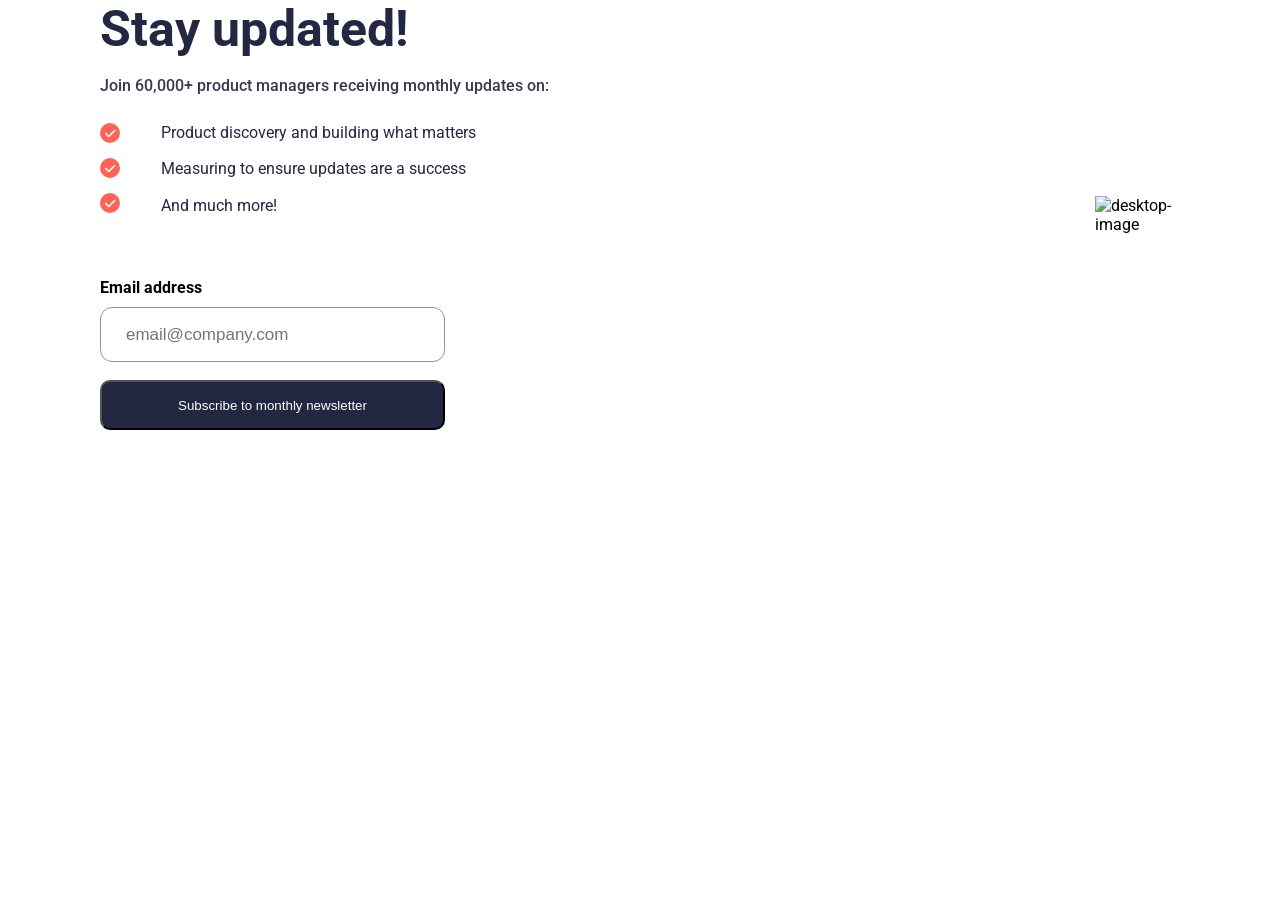
==== index.html @ 465af03c "index html and css moved" ====
<!DOCTYPE html>
<html lang="en">
<head>
  <meta charset="UTF-8">
  <meta name="viewport" content="width=device-width, initial-scale=1.0">
  <link rel="icon" type="image/png" sizes="32x32" href="./assets/images/favicon-32x32.png">

  <link rel="stylesheet" href="https://cdnjs.cloudflare.com/ajax/libs/font-awesome/6.4.2/css/all.min.css" />
  <title>Frontend Mentor | Newsletter sign-up form with success message</title>
  <link rel="preconnect" href="https://fonts.googleapis.com">
  <link rel="preconnect" href="https://fonts.gstatic.com" crossorigin>
  <link href="https://fonts.googleapis.com/css2?family=Roboto:wght@400;700&display=swap" rel="stylesheet">

  <link rel="stylesheet" href="style.css">

</head>
<body>
  <main class="main__content">
    
    <div class="main__content--image2">
      <img src="../assets/images/illustration-sign-up-mobile.svg" alt="mobile-image">
    </div>

    <div class="main__content--notes">
      <h1 class="main__content--update">Stay updated!</h1>

      <p class="main__content--note">Join 60,000+ product managers receiving monthly updates on:</p>
  
      <div class="container">
        <div class="container-round">
          <div class="round-one"><i class="fa fa-check check-center" aria-hidden="true"></i></div>
          <div class="round-two"><i class="fa fa-check check-center" aria-hidden="true"></i></div>
          <div class="round-three"><i class="fa fa-check check-center" aria-hidden="true"></i></div>
        </div>
        <div class="container-paragraph">
          <p class="container-product">Product discovery and building what matters</p>
          <p class="container-measure">Measuring to ensure updates are a success</p>
          <p class="container-more">And much more!</p>
        </div>
      </div><br><br>
  
      <form action="Email address">
        <label for="Email address" class="mail">Email address <br>
          <input type="Email" name="Email address" id="Email address" placeholder="email@company.com" class="Email">
        </label>
        </form>
  
        <button type="submit">Subscribe to monthly newsletter</button>
       
      </div>
      
    </div>

    <div class="main__content--image">
      <img src="../assets/images/illustration-sign-up-desktop.svg" alt="desktop-image">
    </div>
  </main>
</body>
</html>
---- style.css ----
* {
  box-sizing: border-box;
  margin: 0;
  padding: 0;
}

body {
  font-size: 16px;
  font-family: "Roboto", sans-serif;
  width: 100%;
  height: 100vh;
}

.main__content {
  width: 100%;
  max-width: 1200px;
  margin: 0 auto;
}

.main__content--notes {
  margin: 10px 0 10px 30px;
}

.main__content--image2 {
  visibility: visible;
  position: static;
}

.main__content--image {
  visibility: hidden;
  position: fixed;
}

.main__content--update {
  font-weight: 700;
  font-size: 35px;
  color: hsl(234, 29%, 20%);
}

.main__content--note {
  padding: 15px 0;
  font-size: 1rem;
  line-height: 25px;
  font-weight: 500;
  color: hsl(234, 29%, 20%);
}

.container {
  font-size: 1rem;
  color: hsl(234, 29%, 20%);
  display: flex;
  vertical-align: middle;
  padding: 20px 0;
  font-size: 0.9rem;
}

.round-one {
  width: 20px;
  height: 20px;
  border-radius: 50%;
  background-color: hsl(4, 100%, 67%);
  vertical-align: middle;
  margin-bottom: 30px;
  text-align: center;
  color: white;
}

.round-two {
  width: 20px;
  height: 20px;
  border-radius: 50%;
  background-color: hsl(4, 100%, 67%);
  vertical-align: middle;
  margin-bottom: 30px;
  text-align: center;
  color: white;
}

.round-three {
  width: 20px;
  height: 20px;
  border-radius: 50%;
  background-color: hsl(4, 100%, 67%);
  vertical-align: middle;
  text-align: center;
  color: white;
}

.check-center {
  text-align: center;
  font-size: 12px;
}

.container-round {
  vertical-align: middle;
}

.container-paragraph {
  vertical-align: middle;
  padding-left: 14px;
}

.container-product {
  padding-bottom: 33px;
}

.container-measure {
  padding-bottom: 32px;
}

.container-more {
  padding-bottom: 8px;
  vertical-align: middle;
}

.mail {
  font-weight: 600;
}

.Email {
  width: 300px;
  margin: 10px 0;
  padding: 8px 25px;
  height: 50px;
  border-style: none;
  border: 1px solid hsl(231, 7%, 60%);
  border-radius: 12px;
  color: hsl(231, 7%, 60%);
  cursor: pointer;
}

button {
  width: 300px;
  height: 45px;
  margin-top: 8px;
  border-radius: 10px;
  background-color: hsl(234, 29%, 20%);
  color: hsl(0, 0%, 100%);
  cursor: pointer;
}

button:active {
  background-color: hsl(4, 100%, 67%);
  transition: all 0.2s ease-out;
}

@media (min-width: 761px) {
  body {
    font-size: 16px;
    font-family: "Roboto", sans-serif;
    width: 100%;
    height: 100vh;
  }

  .main__content {
    display: flex;
    flex-direction: row;
    flex-wrap: nowrap;
    width: 100%;
    justify-content: space-between;
    align-items: center;
  }

  .main__content--image2 {
    visibility: hidden;
    position: fixed;
  }

  .main__content--image {
    visibility: visible;
    position: static;
    margin: 10px 50px;
  }

  .main__content--notes {
    margin: 0 0 0 60px;
    display: inline-block;
    width: 100%;
  }

  .main__content--update {
    font-weight: bold;
    font-size: 50px;
    color: hsl(234, 29%, 20%);
  }

  .main__content--note {
    color: hsl(235, 18%, 26%);
    font-size: 1rem;
  }

  .container {
    font-size: 1rem;
    color: hsl(234, 29%, 20%);
    display: flex;
    padding: 10px 0;
    width: 100%;
  }

  .round-one {
    width: 20px;
    height: 20px;
    border-radius: 50%;
    background-color: hsl(4, 100%, 67%);
    vertical-align: middle;
    margin-bottom: 35px;
    text-align: center;
    color: white;
  }

  .round-two {
    width: 20px;
    height: 20px;
    border-radius: 50%;
    background-color: hsl(4, 100%, 67%);
    vertical-align: middle;
    margin-bottom: 35px;
    text-align: center;
    color: white;
  }

  .round-three {
    width: 20px;
    height: 20px;
    border-radius: 50%;
    background-color: hsl(4, 100%, 67%);
    vertical-align: middle;
    text-align: center;
    color: white;
  }

  .check-center {
    text-align: center;
    font-size: 12px;
  }

  .container-round {
    width: 5%;
  }

  .container-paragraph {
    vertical-align: top;
    padding-left: 14px;
    width: 85%;
    padding-bottom: 15px;
  }

  .container-product {
    margin-bottom: 4px;
    padding-bottom: 13px;
  }

  .container-measure {
    margin-bottom: 10px;
    padding-bottom: 13px;
  }

  .container-more {
    padding-bottom: 0;
    margin-bottom: 0;
  }

  .mail {
    font-weight: 700;
    padding-bottom: 30px;
  }

  .Email {
    margin: 10px 0;
    padding: 8px 25px;
    width: 345px;
    height: 55px;
    border-style: none;
    border: 1px solid hsl(231, 7%, 60%);
    border-radius: 12px;
    color: hsl(231, 7%, 60%);
    cursor: pointer;
    font-size: 17px;
  }

  button {
    height: 50px;
    width: 345px;
    margin-top: 8px;
    border-radius: 10px;
    background-color: hsl(234, 29%, 20%);
    color: hsl(0, 0%, 100%);
    cursor: pointer;
  }

  button:hover,
  button:active {
    background-color: hsl(4, 100%, 67%);
    transition: all 0.3s ease-in ease-in;
  }
}

@media (min-width: 970px) {
  .container {
    font-size: 1rem;
    color: hsl(234, 29%, 20%);
    display: flex;
    padding: 10px 0;
    width: 100%;
  }

  .round-one {
    width: 20px;
    height: 20px;
    border-radius: 50%;
    background-color: hsl(4, 100%, 67%);
    vertical-align: middle;
    margin-bottom: 15px;
  }

  .round-two {
    width: 20px;
    height: 20px;
    border-radius: 50%;
    background-color: hsl(4, 100%, 67%);
    vertical-align: middle;
    margin-bottom: 15px;
  }

  .round-three {
    width: 20px;
    height: 20px;
    border-radius: 50%;
    background-color: hsl(4, 100%, 67%);
    vertical-align: middle;
  }

  .check-center {
    text-align: center;
    font-size: 12px;
  }

  .container-round {
    width: 5%;
  }

  .container-paragraph {
    vertical-align: top;
    padding-left: 14px;
    width: 85%;
    padding-bottom: 15px;
  }

  .container-product {
    margin-bottom: 4px;
    padding-bottom: 13px;
  }

  .container-measure {
    margin-bottom: 5px;
    padding-bottom: 13px;
  }

  .container-more {
    padding-bottom: 0;
    margin-bottom: 0;
  }
}
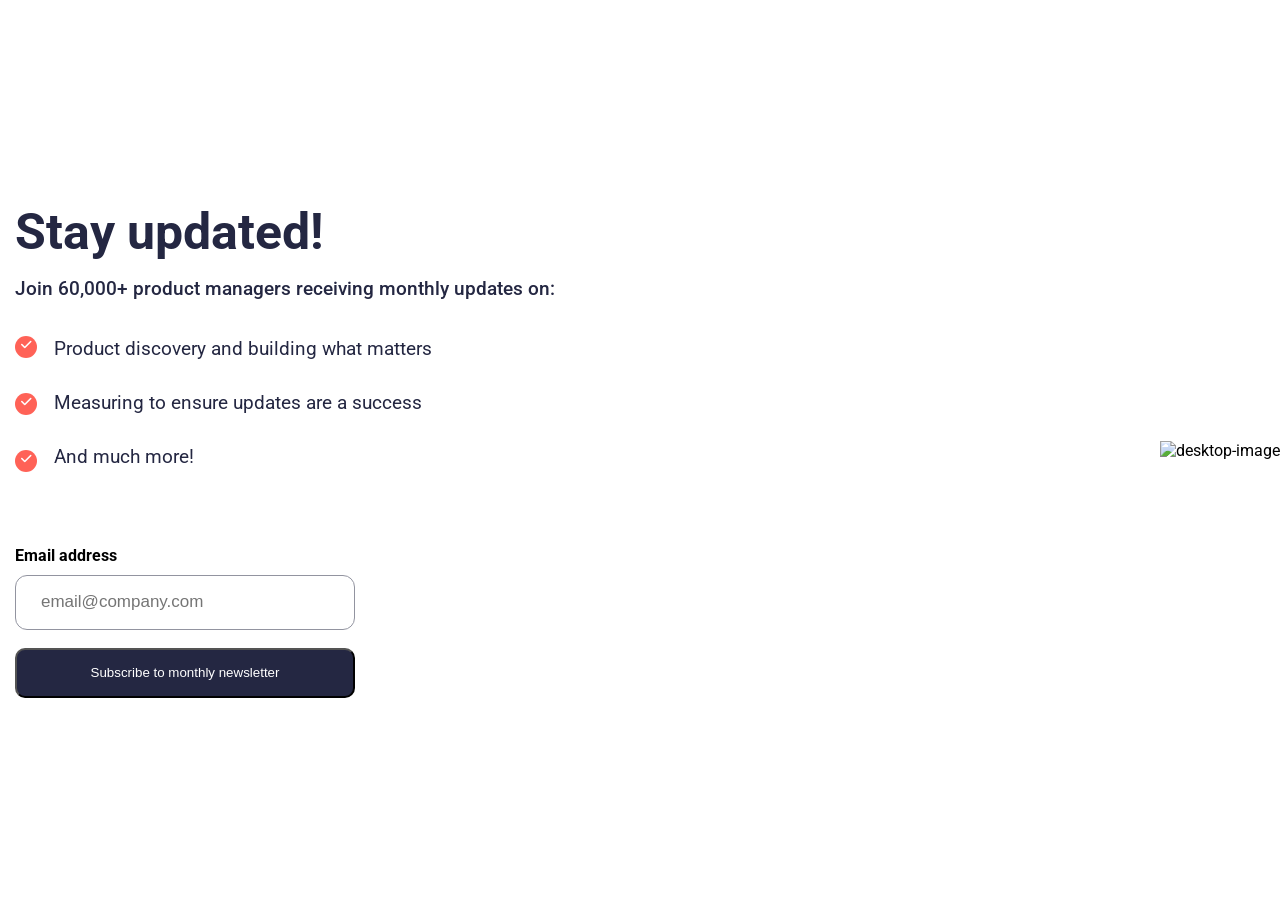
==== commit 462a84a1: "responsive design" ====
--- a/index.html
+++ b/index.html
@@ -1,59 +1,97 @@
 <!DOCTYPE html>
 <html lang="en">
-<head>
-  <meta charset="UTF-8">
-  <meta name="viewport" content="width=device-width, initial-scale=1.0">
-  <link rel="icon" type="image/png" sizes="32x32" href="./assets/images/favicon-32x32.png">
+  <head>
+    <meta charset="UTF-8" />
+    <meta name="viewport" content="width=device-width, initial-scale=1.0" />
+    <link
+      rel="icon"
+      type="image/png"
+      sizes="32x32"
+      href="./assets/images/favicon-32x32.png"
+    />
 
-  <link rel="stylesheet" href="https://cdnjs.cloudflare.com/ajax/libs/font-awesome/6.4.2/css/all.min.css" />
-  <title>Frontend Mentor | Newsletter sign-up form with success message</title>
-  <link rel="preconnect" href="https://fonts.googleapis.com">
-  <link rel="preconnect" href="https://fonts.gstatic.com" crossorigin>
-  <link href="https://fonts.googleapis.com/css2?family=Roboto:wght@400;700&display=swap" rel="stylesheet">
+    <link
+      rel="stylesheet"
+      href="https://cdnjs.cloudflare.com/ajax/libs/font-awesome/6.4.2/css/all.min.css"
+    />
+    <title>
+      Frontend Mentor | Newsletter sign-up form with success message
+    </title>
+    <link rel="preconnect" href="https://fonts.googleapis.com" />
+    <link rel="preconnect" href="https://fonts.gstatic.com" crossorigin />
+    <link
+      href="https://fonts.googleapis.com/css2?family=Roboto:wght@400;700&display=swap"
+      rel="stylesheet"
+    />
 
-  <link rel="stylesheet" href="style.css">
+    <link rel="stylesheet" href="style.css" />
+  </head>
+  <body>
+    <main class="main__content">
+      <div class="main__content--image2">
+        <img
+          src="../assets/images/illustration-sign-up-mobile.svg"
+          alt="mobile-image"
+        />
+      </div>
 
-</head>
-<body>
-  <main class="main__content">
-    
-    <div class="main__content--image2">
-      <img src="../assets/images/illustration-sign-up-mobile.svg" alt="mobile-image">
-    </div>
+      <div class="main__content--notes">
+        <!-- <div class="main--notes"> -->
+          <h1 class="main__content--update">Stay updated!</h1>
 
-    <div class="main__content--notes">
-      <h1 class="main__content--update">Stay updated!</h1>
+          <p class="main__content--note">
+            Join 60,000+ product managers receiving monthly updates on:
+          </p>
 
-      <p class="main__content--note">Join 60,000+ product managers receiving monthly updates on:</p>
-  
-      <div class="container">
-        <div class="container-round">
-          <div class="round-one"><i class="fa fa-check check-center" aria-hidden="true"></i></div>
-          <div class="round-two"><i class="fa fa-check check-center" aria-hidden="true"></i></div>
-          <div class="round-three"><i class="fa fa-check check-center" aria-hidden="true"></i></div>
+          <div class="container">
+            <div class="container-round">
+              <div class="round-one">
+                <i class="fa fa-check check-center" aria-hidden="true"></i>
+              </div>
+              <div class="round-two">
+                <i class="fa fa-check check-center" aria-hidden="true"></i>
+              </div>
+              <div class="round-three">
+                <i class="fa fa-check check-center" aria-hidden="true"></i>
+              </div>
+            </div>
+            <div class="container-paragraph">
+              <p class="container-product">
+                Product discovery and building what matters
+              </p>
+              <p class="container-measure">
+                Measuring to ensure updates are a success
+              </p>
+              <p class="container-more">And much more!</p>
+            </div>
+          </div>
+          <br /><br />
+        <!-- </div> -->
+
+        <form action="Email address">
+          <label for="Email address" class="mail"
+            >Email address <br />
+            <input
+              type="Email"
+              name="Email address"
+              id="Email address"
+              placeholder="email@company.com"
+              class="Email"
+              required
+            />
+          </label>
+        </form>
+        <div class="sub-btn">
+          <button type="submit">Subscribe to monthly newsletter</button>
         </div>
-        <div class="container-paragraph">
-          <p class="container-product">Product discovery and building what matters</p>
-          <p class="container-measure">Measuring to ensure updates are a success</p>
-          <p class="container-more">And much more!</p>
-        </div>
-      </div><br><br>
-  
-      <form action="Email address">
-        <label for="Email address" class="mail">Email address <br>
-          <input type="Email" name="Email address" id="Email address" placeholder="email@company.com" class="Email">
-        </label>
-        </form>
-  
-        <button type="submit">Subscribe to monthly newsletter</button>
-       
       </div>
-      
-    </div>
 
-    <div class="main__content--image">
-      <img src="../assets/images/illustration-sign-up-desktop.svg" alt="desktop-image">
-    </div>
-  </main>
-</body>
-</html>+      <div class="main__content--image">
+        <img
+          src="../assets/images/illustration-sign-up-desktop.svg"
+          alt="desktop-image"
+        />
+      </div>
+    </main>
+  </body>
+</html>
--- a/style.css
+++ b/style.css
@@ -3,120 +3,93 @@
   margin: 0;
   padding: 0;
 }
-
 body {
   font-size: 16px;
   font-family: "Roboto", sans-serif;
   width: 100%;
-  height: 100vh;
+  height: 100dvh;
+  /* margin-top: 10px; */
 }
-
 .main__content {
   width: 100%;
   max-width: 1200px;
   margin: 0 auto;
+  height: 100dvh;
+  display: flex;
+  flex-direction: column;
+  justify-content: center;
+  align-items: center;
 }
-
 .main__content--notes {
-  margin: 10px 0 10px 30px;
+  display: flex;
+  flex-direction: column;
+  justify-content: center;
+  align-items: center;
+  /* width: 100%;
+  max-width: 380px;
+  margin: 10px auto; */
 }
-
 .main__content--image2 {
   visibility: visible;
-  position: static;
+  width: 100%;
+  text-align: center;
 }
-
 .main__content--image {
   visibility: hidden;
   position: fixed;
 }
-
 .main__content--update {
   font-weight: 700;
   font-size: 35px;
   color: hsl(234, 29%, 20%);
 }
-
 .main__content--note {
   padding: 15px 0;
+  text-align: center;
   font-size: 1rem;
   line-height: 25px;
   font-weight: 500;
   color: hsl(234, 29%, 20%);
 }
-
 .container {
   font-size: 1rem;
   color: hsl(234, 29%, 20%);
-  display: flex;
-  vertical-align: middle;
+  display: inline-block;
   padding: 20px 0;
   font-size: 0.9rem;
 }
-
-.round-one {
-  width: 20px;
-  height: 20px;
-  border-radius: 50%;
-  background-color: hsl(4, 100%, 67%);
-  vertical-align: middle;
-  margin-bottom: 30px;
-  text-align: center;
-  color: white;
+.container-round {
+  display: inline-block;
 }
-
-.round-two {
-  width: 20px;
-  height: 20px;
-  border-radius: 50%;
-  background-color: hsl(4, 100%, 67%);
-  vertical-align: middle;
-  margin-bottom: 30px;
-  text-align: center;
-  color: white;
-}
-
+.round-one,
+.round-two,
 .round-three {
   width: 20px;
   height: 20px;
   border-radius: 50%;
   background-color: hsl(4, 100%, 67%);
-  vertical-align: middle;
+  margin-bottom: 30px;
   text-align: center;
   color: white;
 }
-
 .check-center {
   text-align: center;
   font-size: 12px;
 }
-
-.container-round {
-  vertical-align: middle;
-}
-
 .container-paragraph {
-  vertical-align: middle;
+  display: inline-block;
   padding-left: 14px;
 }
-
-.container-product {
-  padding-bottom: 33px;
+.container-paragraph p {
+  margin-bottom: 30px;
 }
-
-.container-measure {
-  padding-bottom: 32px;
+form {
+  display: flex;
+  justify-content: center;
 }
-
-.container-more {
-  padding-bottom: 8px;
-  vertical-align: middle;
-}
-
 .mail {
   font-weight: 600;
 }
-
 .Email {
   width: 300px;
   margin: 10px 0;
@@ -128,7 +101,9 @@
   color: hsl(231, 7%, 60%);
   cursor: pointer;
 }
-
+.sub-btn {
+  text-align: center;
+}
 button {
   width: 300px;
   height: 45px;
@@ -138,226 +113,86 @@
   color: hsl(0, 0%, 100%);
   cursor: pointer;
 }
-
 button:active {
   background-color: hsl(4, 100%, 67%);
   transition: all 0.2s ease-out;
 }
 
-@media (min-width: 761px) {
-  body {
-    font-size: 16px;
-    font-family: "Roboto", sans-serif;
-    width: 100%;
-    height: 100vh;
-  }
-
+@media (min-width: 773px) {
   .main__content {
     display: flex;
-    flex-direction: row;
+    flex-direction: row-reverse;
+    justify-content: space-between;
     flex-wrap: nowrap;
     width: 100%;
-    justify-content: space-between;
     align-items: center;
+    margin: 0;
+    /* margin: 0 auto; */
   }
-
   .main__content--image2 {
     visibility: hidden;
-    position: fixed;
   }
-
   .main__content--image {
     visibility: visible;
-    position: static;
-    margin: 10px 50px;
   }
-
   .main__content--notes {
-    margin: 0 0 0 60px;
+    margin: 0 28px 0 15px;
     display: inline-block;
     width: 100%;
   }
-
   .main__content--update {
     font-weight: bold;
     font-size: 50px;
-    color: hsl(234, 29%, 20%);
   }
-
   .main__content--note {
-    color: hsl(235, 18%, 26%);
+    font-size: 1.2rem;
+    text-align: start;
+  }
+  .container-paragraph p {
     font-size: 1rem;
   }
-
-  .container {
-    font-size: 1rem;
-    color: hsl(234, 29%, 20%);
-    display: flex;
-    padding: 10px 0;
-    width: 100%;
-  }
-
-  .round-one {
-    width: 20px;
-    height: 20px;
-    border-radius: 50%;
-    background-color: hsl(4, 100%, 67%);
-    vertical-align: middle;
-    margin-bottom: 35px;
-    text-align: center;
-    color: white;
-  }
-
-  .round-two {
-    width: 20px;
-    height: 20px;
-    border-radius: 50%;
-    background-color: hsl(4, 100%, 67%);
-    vertical-align: middle;
-    margin-bottom: 35px;
-    text-align: center;
-    color: white;
-  }
-
-  .round-three {
-    width: 20px;
-    height: 20px;
-    border-radius: 50%;
-    background-color: hsl(4, 100%, 67%);
-    vertical-align: middle;
-    text-align: center;
-    color: white;
-  }
-
-  .check-center {
-    text-align: center;
-    font-size: 12px;
-  }
-
-  .container-round {
-    width: 5%;
-  }
-
-  .container-paragraph {
-    vertical-align: top;
-    padding-left: 14px;
-    width: 85%;
-    padding-bottom: 15px;
-  }
-
-  .container-product {
-    margin-bottom: 4px;
-    padding-bottom: 13px;
-  }
-
-  .container-measure {
-    margin-bottom: 10px;
-    padding-bottom: 13px;
-  }
-
-  .container-more {
-    padding-bottom: 0;
-    margin-bottom: 0;
-  }
-
   .mail {
     font-weight: 700;
-    padding-bottom: 30px;
   }
-
+  form {
+    justify-content: flex-start;
+  }
   .Email {
-    margin: 10px 0;
-    padding: 8px 25px;
-    width: 345px;
+    width: 340px;
     height: 55px;
-    border-style: none;
-    border: 1px solid hsl(231, 7%, 60%);
-    border-radius: 12px;
-    color: hsl(231, 7%, 60%);
-    cursor: pointer;
     font-size: 17px;
   }
-
+  .sub-btn {
+    text-align: start;
+  }
   button {
     height: 50px;
-    width: 345px;
-    margin-top: 8px;
-    border-radius: 10px;
-    background-color: hsl(234, 29%, 20%);
-    color: hsl(0, 0%, 100%);
-    cursor: pointer;
+    width: 340px;
   }
-
   button:hover,
   button:active {
-    background-color: hsl(4, 100%, 67%);
     transition: all 0.3s ease-in ease-in;
   }
 }
 
 @media (min-width: 970px) {
-  .container {
-    font-size: 1rem;
-    color: hsl(234, 29%, 20%);
-    display: flex;
-    padding: 10px 0;
-    width: 100%;
+  .main__content {
+    max-width: 1300px;
+    margin: 0 auto;
   }
-
-  .round-one {
-    width: 20px;
-    height: 20px;
-    border-radius: 50%;
-    background-color: hsl(4, 100%, 67%);
-    vertical-align: middle;
-    margin-bottom: 15px;
+  .main__content--note {
+    font-size: 1.2rem;
+    text-align: start;
   }
-
-  .round-two {
-    width: 20px;
-    height: 20px;
-    border-radius: 50%;
-    background-color: hsl(4, 100%, 67%);
-    vertical-align: middle;
-    margin-bottom: 15px;
+  .round-one,
+  .round-two,
+  .round-three {
+    width: 22px;
+    height: 22px;
+    margin-bottom: 35px;
   }
-
-  .round-three {
-    width: 20px;
-    height: 20px;
-    border-radius: 50%;
-    background-color: hsl(4, 100%, 67%);
-    vertical-align: middle;
-  }
-
-  .check-center {
-    text-align: center;
-    font-size: 12px;
-  }
-
-  .container-round {
-    width: 5%;
-  }
-
-  .container-paragraph {
-    vertical-align: top;
-    padding-left: 14px;
-    width: 85%;
-    padding-bottom: 15px;
-  }
-
-  .container-product {
-    margin-bottom: 4px;
-    padding-bottom: 13px;
-  }
-
-  .container-measure {
-    margin-bottom: 5px;
-    padding-bottom: 13px;
-  }
-
-  .container-more {
-    padding-bottom: 0;
-    margin-bottom: 0;
+  .container-paragraph p {
+    font-size: 1.2rem;
+    margin-bottom: 31px;
   }
 }
